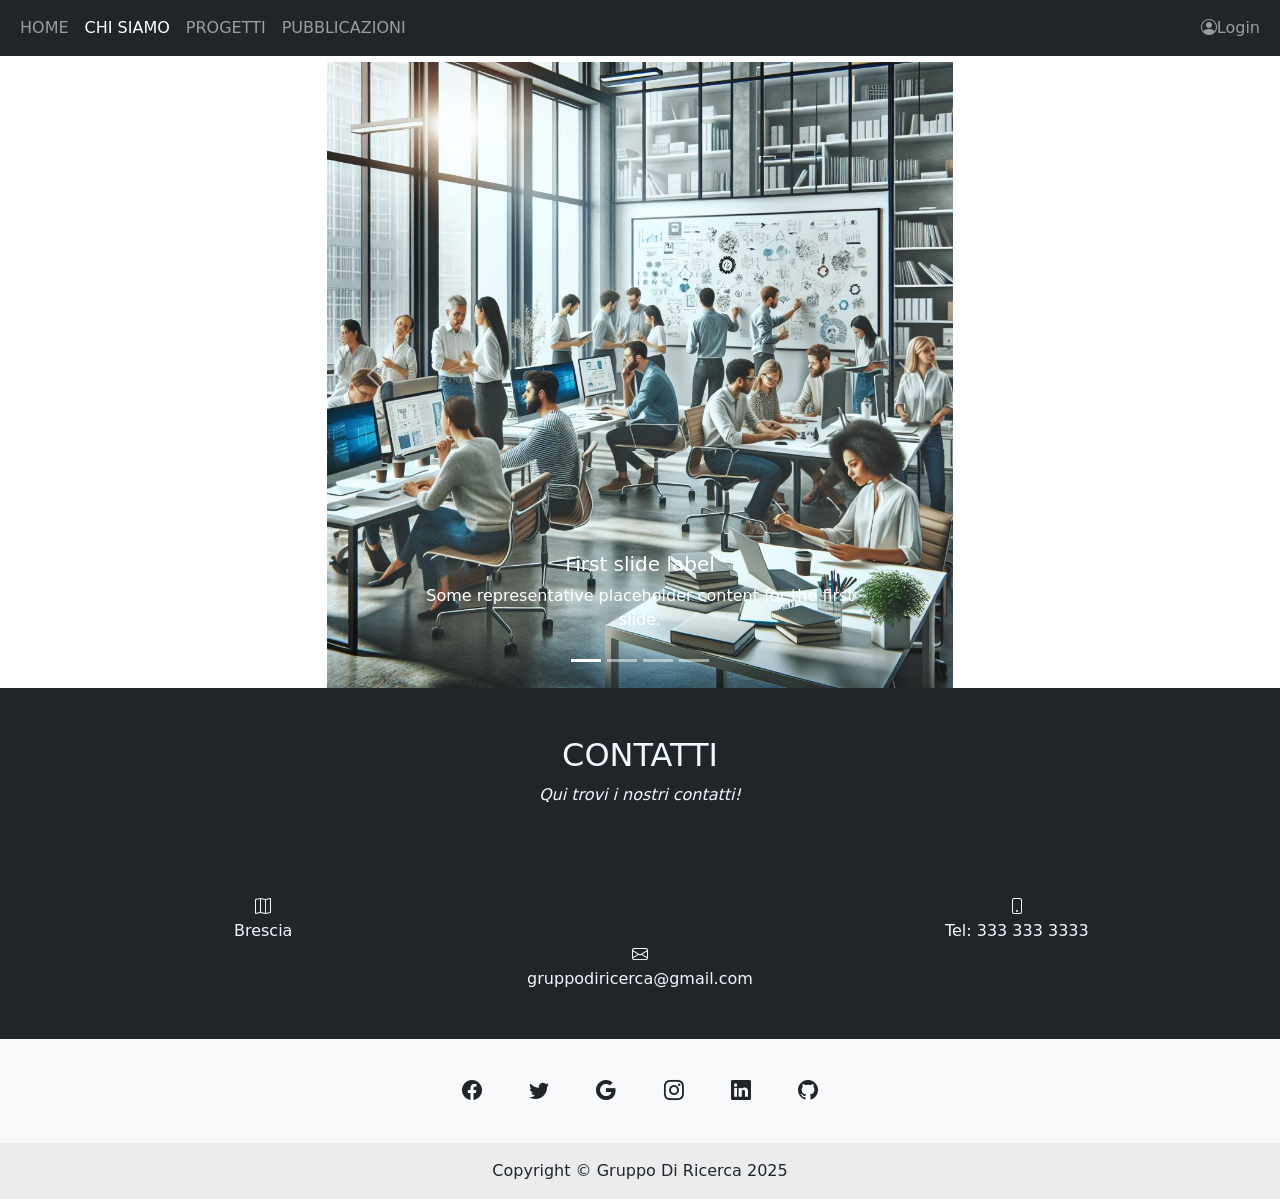
==== chisiamo.html @ c09e8389 "pagina index,navbar,sezione contatti e footer" ====
<!doctype html>
<html lang="en">
  <head>
    <meta charset="utf-8">
    <meta name="viewport" content="width=device-width, initial-scale=1">
    <title>Gruppo di Ricerca</title>
    <link href="https://cdn.jsdelivr.net/npm/bootstrap@5.2.3/dist/css/bootstrap.min.css" rel="stylesheet" integrity="sha384-rbsA2VBKQhggwzxH7pPCaAqO46MgnOM80zW1RWuH61DGLwZJEdK2Kadq2F9CUG65" crossorigin="anonymous">
    <link rel="stylesheet" href="https://cdn.jsdelivr.net/npm/bootstrap-icons@1.5.0/font/bootstrap-icons.css">
  </head>
  <body>
    <style>
      .btn-floating:hover{
        background-color: rgba(0, 0, 0, 0.05);
        border-radius: 110%;
      }
    </style>
    <nav class="navbar navbar-dark navbar-expand-lg bg-dark">
      <div class="container-fluid">
        <button class="navbar-toggler" type="button" data-bs-toggle="collapse" data-bs-target="#navbarText" aria-controls="navbarText" aria-expanded="false" aria-label="Toggle navigation">
          <span class="navbar-toggler-icon"></span>
        </button>
        <div class="collapse navbar-collapse" id="navbarText">
          <ul class="navbar-nav me-auto mb-2 mb-lg-0">
            <li class="nav-item">
              <a class="nav-link" aria-current="page" href="index.html">HOME</a>
            </li>
            <li class="nav-item">
              <a class="nav-link active" href="chisiamo.html">CHI SIAMO</a>
            </li>
            <li class="nav-item">
              <a class="nav-link" href="progetti.html">PROGETTI</a>
            </li>
            <li class="nav-item">
              <a class="nav-link" href="pubblicazioni.html">PUBBLICAZIONI</a>
            </li>
          </ul>
          <ul class="navbar-nav ml-auto">
            <li class="nav-item">
              <a class="nav-link bi-person-circle" href="login.html">Login</a>
            </li>
          </ul>
        </div>
      </div>
    </nav>
     
    <div class="container-fluid" style="max-width: 650px;margin-top: 0.5%;">
      <div id="carouselExampleCaptions" class="carousel slide" data-bs-ride="false">
        <div class="carousel-indicators">
          <button type="button" data-bs-target="#carouselExampleCaptions" data-bs-slide-to="0" class="active" aria-current="true" aria-label="Slide 1"></button>
          <button type="button" data-bs-target="#carouselExampleCaptions" data-bs-slide-to="1" aria-label="Slide 2"></button>
          <button type="button" data-bs-target="#carouselExampleCaptions" data-bs-slide-to="2" aria-label="Slide 3"></button>
          <button type="button" data-bs-target="#carouselExampleCaptions" data-bs-slide-to="3" aria-label="Slide 4"></button>
        </div>
        <div class="carousel-inner">
          <div class="carousel-item active">
            <img src="immagini/1.jpeg" class="shadow d-block w-100" alt="...">
            <div class="carousel-caption d-none d-md-block">
              <h5>First slide label</h5>
              <p>Some representative placeholder content for the first slide.</p>
            </div>
          </div>
          <div class="carousel-item">
            <img src="immagini/2.jpeg" class="d-block w-100" alt="...">
            <div class="carousel-caption d-none d-md-block">
              <h5>Second slide label</h5>
              <p>Some representative placeholder content for the second slide.</p>
            </div>
          </div>
          <div class="carousel-item">
            <img src="immagini/3.jpeg" class="d-block w-100" alt="...">
            <div class="carousel-caption d-none d-md-block">
              <h5>Third slide label</h5>
              <p>Some representative placeholder content for the third slide.</p>
            </div>
          </div>
          <div class="carousel-item">
            <img src="immagini/4.jpeg" class="d-block w-100" alt="...">
            <div class="carousel-caption d-none d-md-block">
              <h5>Forth slide label</h5>
              <p>Some representative placeholder content for the third slide.</p>
            </div>
          </div>
        </div>
        <button class="carousel-control-prev" type="button" data-bs-target="#carouselExampleCaptions" data-bs-slide="prev">
          <span class="carousel-control-prev-icon" aria-hidden="true"></span>
          <span class="visually-hidden">Previous</span>
        </button>
        <button class="carousel-control-next" type="button" data-bs-target="#carouselExampleCaptions" data-bs-slide="next">
          <span class="carousel-control-next-icon" aria-hidden="true"></span>
          <span class="visually-hidden">Next</span>
        </button>
      </div>
    </div>
    <!--CONTATTI-->
    <div class="container-fluid bg-dark text-center">
      <br><br>
      <div style="color: aliceblue;" id="contatti">
        <h2>CONTATTI</h2>
        <p><i>Qui trovi i nostri contatti!</i></p><br><br><br>
        <div style="margin:0 auto;display: flex; justify-content: center;align-items: center;">
            <div style="float:left;width: 40%;text-align: center;margin-right: 10%;"><i class="bi bi-map"></i><br>Brescia</div>
            <div style="float:left;width: 40%;text-align: center;margin-left: 10%;"><i class="bi bi-phone"></i><br>Tel: 333 333 3333</div>
        </div>
        <div style="margin:0 auto;display: flex; justify-content: center;align-items: center;">
          <div style="float:left;width: 33%;text-align: center;"><i class="bi bi-envelope" ></i><br>gruppodiricerca@gmail.com<br><br><br></div>
        </div>
      </div>
    </div>

    <footer class="text-center bg-body-tertiary">
      <!-- Grid container -->
      <div class="container pt-4">
        <!-- Section: Social media -->
        <section class="mb-4">
          <a class="btn btn-link btn-floating btn-lg text-body m-1" href="#!"><i class="bi bi-facebook"></i></a>
          <a class="btn btn-link btn-floating btn-lg text-body m-1" href="#!"><i class="bi bi-twitter"></i></a>
          <a class="btn btn-link btn-floating btn-lg text-body m-1" href="#!"><i class="bi bi-google"></i></a>
          <a class="btn btn-link btn-floating btn-lg text-body m-1" href="#!"><i class="bi bi-instagram"></i></a>
          <a class="btn btn-link btn-floating btn-lg text-body m-1" href="#!"><i class="bi bi-linkedin"></i></a>
          <a class="btn btn-link btn-floating btn-lg text-body m-1" href="#!"><i class="bi bi-github"></i></a>
        </section>
        <!-- Section: Social media -->
      </div>
      <!-- Grid container -->
    
      <!-- Copyright -->
      <div class="text-center p-3" style="background-color: rgba(0, 0, 0, 0.05);">
        Copyright &copy; Gruppo Di Ricerca 2025
      </div>
      <!-- Copyright -->
    </footer>
    <script src="https://cdn.jsdelivr.net/npm/bootstrap@5.2.3/dist/js/bootstrap.bundle.min.js" integrity="sha384-kenU1KFdBIe4zVF0s0G1M5b4hcpxyD9F7jL+jjXkk+Q2h455rYXK/7HAuoJl+0I4" crossorigin="anonymous"></script>
  </body>
</html>
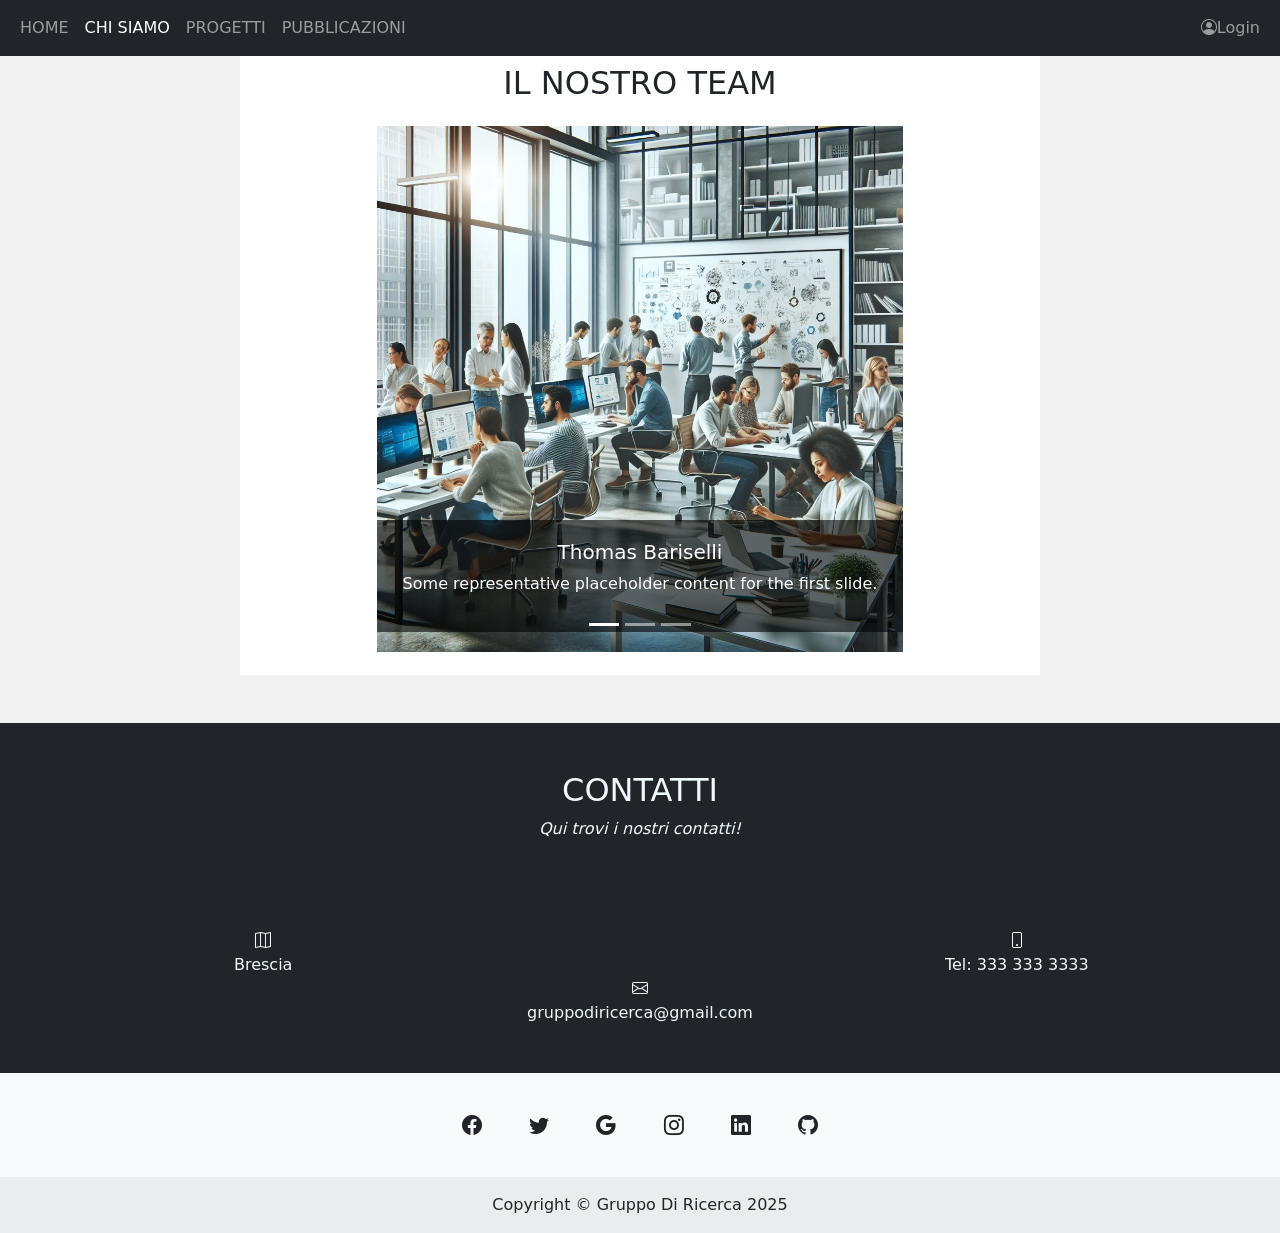
==== commit 5ea6f243: "conclusa pagina index e quasi completa chi siamo" ====
--- a/chisiamo.html
+++ b/chisiamo.html
@@ -7,14 +7,14 @@
     <link href="https://cdn.jsdelivr.net/npm/bootstrap@5.2.3/dist/css/bootstrap.min.css" rel="stylesheet" integrity="sha384-rbsA2VBKQhggwzxH7pPCaAqO46MgnOM80zW1RWuH61DGLwZJEdK2Kadq2F9CUG65" crossorigin="anonymous">
     <link rel="stylesheet" href="https://cdn.jsdelivr.net/npm/bootstrap-icons@1.5.0/font/bootstrap-icons.css">
   </head>
-  <body>
+  <body style="background-color: rgba(0, 0, 0, 0.05);">
     <style>
       .btn-floating:hover{
         background-color: rgba(0, 0, 0, 0.05);
         border-radius: 110%;
       }
     </style>
-    <nav class="navbar navbar-dark navbar-expand-lg bg-dark">
+    <nav class="navbar navbar-dark navbar-expand-lg bg-dark" style="z-index: 9999; position:fixed;width: 100%;top: 0%;">
       <div class="container-fluid">
         <button class="navbar-toggler" type="button" data-bs-toggle="collapse" data-bs-target="#navbarText" aria-controls="navbarText" aria-expanded="false" aria-label="Toggle navigation">
           <span class="navbar-toggler-icon"></span>
@@ -42,59 +42,55 @@
         </div>
       </div>
     </nav>
-     
-    <div class="container-fluid" style="max-width: 650px;margin-top: 0.5%;">
-      <div id="carouselExampleCaptions" class="carousel slide" data-bs-ride="false">
-        <div class="carousel-indicators">
-          <button type="button" data-bs-target="#carouselExampleCaptions" data-bs-slide-to="0" class="active" aria-current="true" aria-label="Slide 1"></button>
-          <button type="button" data-bs-target="#carouselExampleCaptions" data-bs-slide-to="1" aria-label="Slide 2"></button>
-          <button type="button" data-bs-target="#carouselExampleCaptions" data-bs-slide-to="2" aria-label="Slide 3"></button>
-          <button type="button" data-bs-target="#carouselExampleCaptions" data-bs-slide-to="3" aria-label="Slide 4"></button>
-        </div>
-        <div class="carousel-inner">
-          <div class="carousel-item active">
-            <img src="immagini/1.jpeg" class="shadow d-block w-100" alt="...">
-            <div class="carousel-caption d-none d-md-block">
-              <h5>First slide label</h5>
-              <p>Some representative placeholder content for the first slide.</p>
+    
+    <div class="container-fluid" style="max-width: 800px;background-color: white;">
+      <div class="container-fluid my-5 text-center" style="max-width: 550px;padding-top: 2%;padding-bottom: 3%;bottom: 0px">
+        <h2>IL NOSTRO TEAM<br></h2>
+        <div id="carouselExampleCaptions" class="carousel slide" style="padding-top: 3%;" data-bs-ride="false">
+          <div class="carousel-indicators">
+            <button type="button" data-bs-target="#carouselExampleCaptions" data-bs-slide-to="0" class="active" aria-current="true" aria-label="Slide 1"></button>
+            <button type="button" data-bs-target="#carouselExampleCaptions" data-bs-slide-to="1" aria-label="Slide 2"></button>
+            <button type="button" data-bs-target="#carouselExampleCaptions" data-bs-slide-to="2" aria-label="Slide 3"></button>
+          </div>
+          <div class="carousel-inner">
+            <div class="carousel-item active">
+              <img src="immagini/1.jpeg" class="shadow d-block w-100" alt="...">
+              <div class="carousel-caption d-none d-md-block w-100 px-0" style="background-color: rgba(0, 0, 0, 0.6);width: 100%;left: 0;">
+                <h5>Thomas Bariselli</h5>
+                <p>Some representative placeholder content for the first slide.</p>
+              </div>
+            </div>
+            <div class="carousel-item">
+              <img src="immagini/2.jpeg" class="d-block w-100" alt="...">
+              <div class="carousel-caption d-none d-md-block" style="background-color: rgba(0, 0, 0, 0.6);width: 100%;left: 0;">
+                <h5>Marco Cesari</h5>
+                <p>Some representative placeholder content for the second slide.</p>
+              </div>
+            </div>
+            <div class="carousel-item">
+              <img src="immagini/3.jpeg" class="d-block w-100" alt="...">
+              <div class="carousel-caption d-none d-md-block" style="background-color: rgba(0, 0, 0, 0.6);width: 100%;left: 0;">
+                <h5>Matteo Bettoni</h5>
+                <p>Some representative placeholder content for the third slide.</p>
+              </div>
             </div>
           </div>
-          <div class="carousel-item">
-            <img src="immagini/2.jpeg" class="d-block w-100" alt="...">
-            <div class="carousel-caption d-none d-md-block">
-              <h5>Second slide label</h5>
-              <p>Some representative placeholder content for the second slide.</p>
-            </div>
-          </div>
-          <div class="carousel-item">
-            <img src="immagini/3.jpeg" class="d-block w-100" alt="...">
-            <div class="carousel-caption d-none d-md-block">
-              <h5>Third slide label</h5>
-              <p>Some representative placeholder content for the third slide.</p>
-            </div>
-          </div>
-          <div class="carousel-item">
-            <img src="immagini/4.jpeg" class="d-block w-100" alt="...">
-            <div class="carousel-caption d-none d-md-block">
-              <h5>Forth slide label</h5>
-              <p>Some representative placeholder content for the third slide.</p>
-            </div>
-          </div>
+          <button class="carousel-control-prev" type="button" data-bs-target="#carouselExampleCaptions" data-bs-slide="prev">
+            <span class="carousel-control-prev-icon" aria-hidden="true"></span>
+            <span class="visually-hidden">Previous</span>
+          </button>
+          <button class="carousel-control-next" type="button" data-bs-target="#carouselExampleCaptions" data-bs-slide="next">
+            <span class="carousel-control-next-icon" aria-hidden="true"></span>
+            <span class="visually-hidden">Next</span>
+          </button>
         </div>
-        <button class="carousel-control-prev" type="button" data-bs-target="#carouselExampleCaptions" data-bs-slide="prev">
-          <span class="carousel-control-prev-icon" aria-hidden="true"></span>
-          <span class="visually-hidden">Previous</span>
-        </button>
-        <button class="carousel-control-next" type="button" data-bs-target="#carouselExampleCaptions" data-bs-slide="next">
-          <span class="carousel-control-next-icon" aria-hidden="true"></span>
-          <span class="visually-hidden">Next</span>
-        </button>
       </div>
     </div>
+
     <!--CONTATTI-->
     <div class="container-fluid bg-dark text-center">
       <br><br>
-      <div style="color: aliceblue;" id="contatti">
+      <div style="color: aliceblue;">
         <h2>CONTATTI</h2>
         <p><i>Qui trovi i nostri contatti!</i></p><br><br><br>
         <div style="margin:0 auto;display: flex; justify-content: center;align-items: center;">
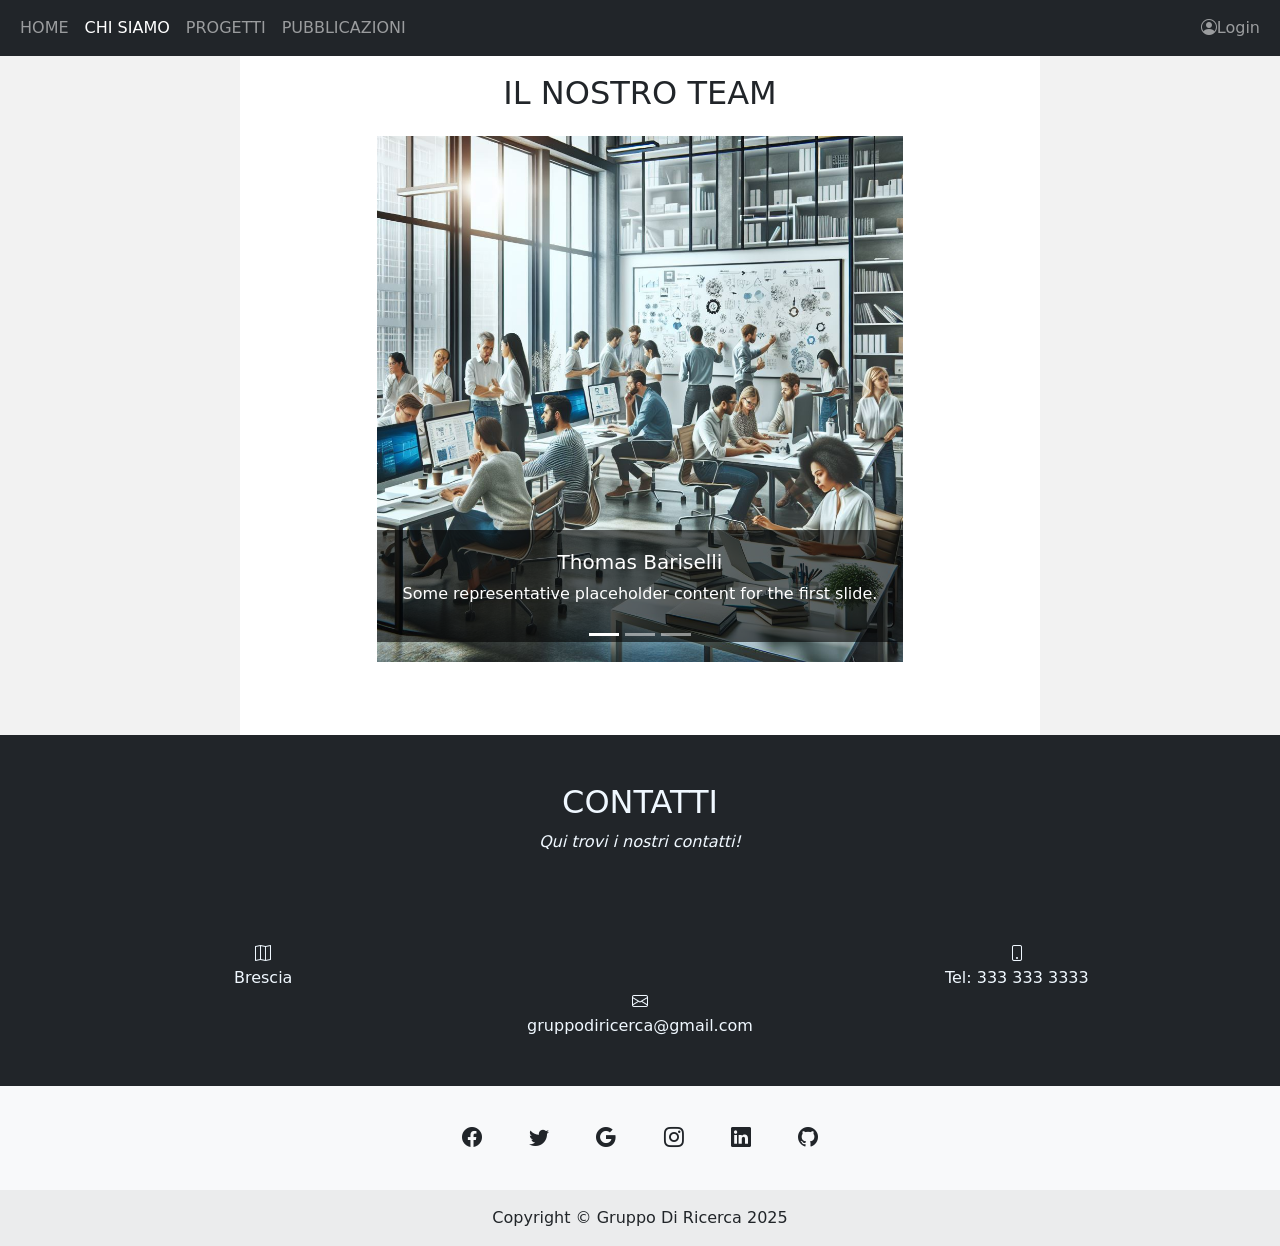
==== commit a29f16ff: "modifiche" ====
--- a/chisiamo.html
+++ b/chisiamo.html
@@ -3,7 +3,8 @@
   <head>
     <meta charset="utf-8">
     <meta name="viewport" content="width=device-width, initial-scale=1">
-    <title>Gruppo di Ricerca</title>
+    <link rel="icon" type="image/x-icon" href="immagini/icona.webp">
+    <title>Chi Siamo - Gruppo di Ricerca</title>
     <link href="https://cdn.jsdelivr.net/npm/bootstrap@5.2.3/dist/css/bootstrap.min.css" rel="stylesheet" integrity="sha384-rbsA2VBKQhggwzxH7pPCaAqO46MgnOM80zW1RWuH61DGLwZJEdK2Kadq2F9CUG65" crossorigin="anonymous">
     <link rel="stylesheet" href="https://cdn.jsdelivr.net/npm/bootstrap-icons@1.5.0/font/bootstrap-icons.css">
   </head>
@@ -43,8 +44,8 @@
       </div>
     </nav>
     
-    <div class="container-fluid" style="max-width: 800px;background-color: white;">
-      <div class="container-fluid my-5 text-center" style="max-width: 550px;padding-top: 2%;padding-bottom: 3%;bottom: 0px">
+    <div class="container-fluid" style="max-width: 800px;background-color: white;padding-top: 2%;padding-bottom: 2%;">
+      <div class="container-fluid my-5 text-center" style="max-width: 550px;">
         <h2>IL NOSTRO TEAM<br></h2>
         <div id="carouselExampleCaptions" class="carousel slide" style="padding-top: 3%;" data-bs-ride="false">
           <div class="carousel-indicators">
@@ -88,7 +89,7 @@
     </div>
 
     <!--CONTATTI-->
-    <div class="container-fluid bg-dark text-center">
+    <div class="container-fluid bg-dark text-center" style="top: 0px;">
       <br><br>
       <div style="color: aliceblue;">
         <h2>CONTATTI</h2>
